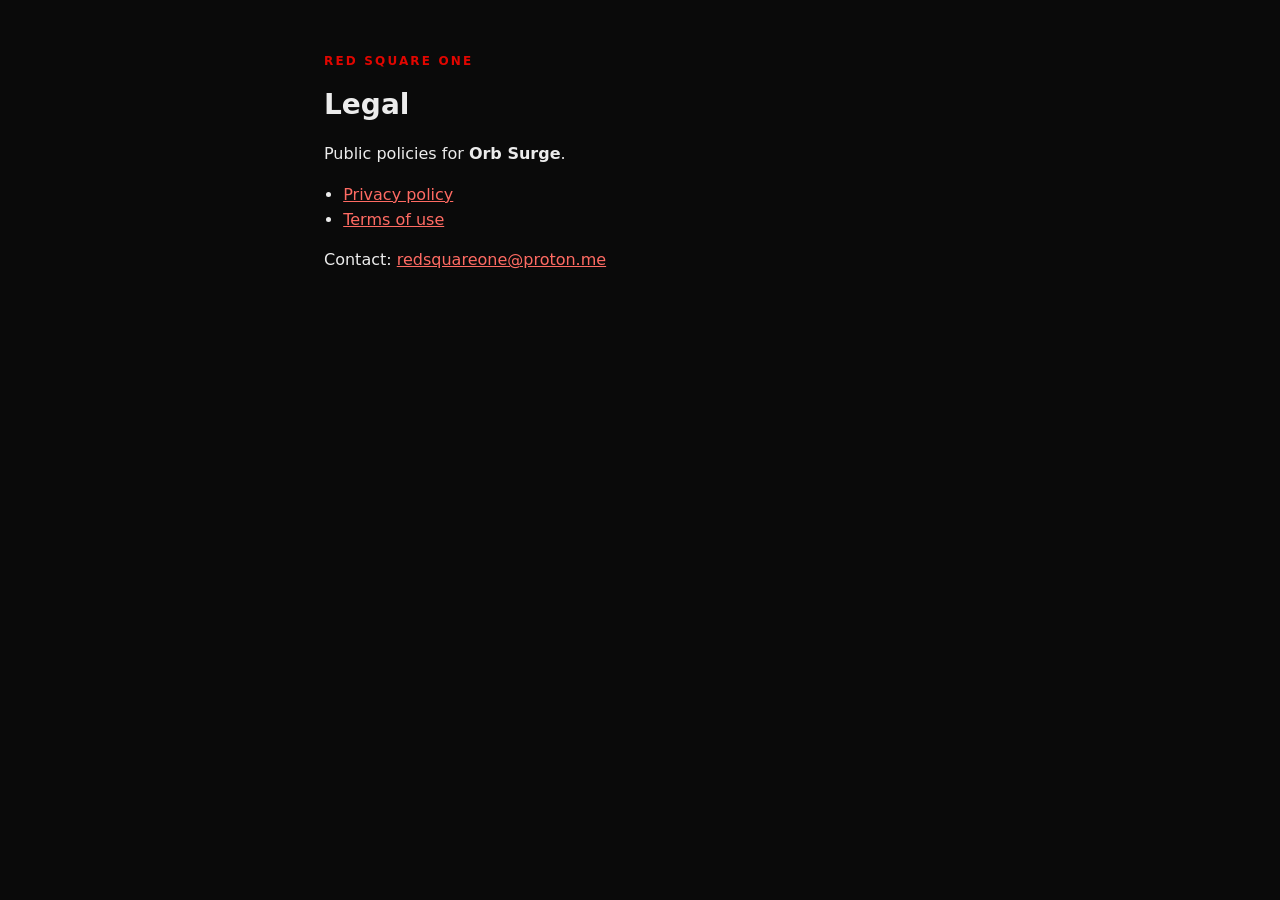
==== index.html @ 72b15047 "Publish Orb Surge privacy and terms pages. Co-authored-by: Cursor <cursoragent@cursor.com>" ====
<!DOCTYPE html>
<html lang="en">
<head>
  <meta charset="utf-8">
  <meta name="viewport" content="width=device-width, initial-scale=1">
  <title>Red Square One — Legal</title>
  <link rel="stylesheet" href="style.css">
</head>
<body>
  <main>
    <p class="kicker">Red Square One</p>
    <h1>Legal</h1>
    <p>Public policies for <strong>Orb Surge</strong>.</p>
    <ul>
      <li><a href="privacy.html">Privacy policy</a></li>
      <li><a href="terms.html">Terms of use</a></li>
    </ul>
    <p>Contact: <a href="mailto:redsquareone@proton.me">redsquareone@proton.me</a></p>
  </main>
</body>
</html>
---- style.css ----
:root {
  color-scheme: dark;
  --bg: #0a0a0a;
  --fg: #ececec;
  --muted: #9a9a9a;
  --red: #e10600;
  --line: #2a2a2a;
}
* { box-sizing: border-box; }
html, body {
  margin: 0;
  background: var(--bg);
  color: var(--fg);
  font: 16px/1.55 system-ui, sans-serif;
}
main {
  max-width: 42rem;
  margin: 0 auto;
  padding: 2.5rem 1.25rem 4rem;
}
.kicker {
  color: var(--red);
  letter-spacing: 0.18em;
  text-transform: uppercase;
  font-size: 0.75rem;
  font-weight: 700;
}
h1 { font-size: 1.75rem; margin: 0.2rem 0 1rem; }
h2 { font-size: 1.1rem; margin-top: 1.75rem; }
h3 { font-size: 1rem; margin-top: 1.2rem; }
a { color: #ff6b63; }
hr { border: 0; border-top: 1px solid var(--line); margin: 2rem 0; }
.meta { color: var(--muted); font-size: 0.92rem; }
ul { padding-left: 1.2rem; }
nav { margin-bottom: 1.5rem; font-size: 0.9rem; }
nav a { margin-right: 1rem; }
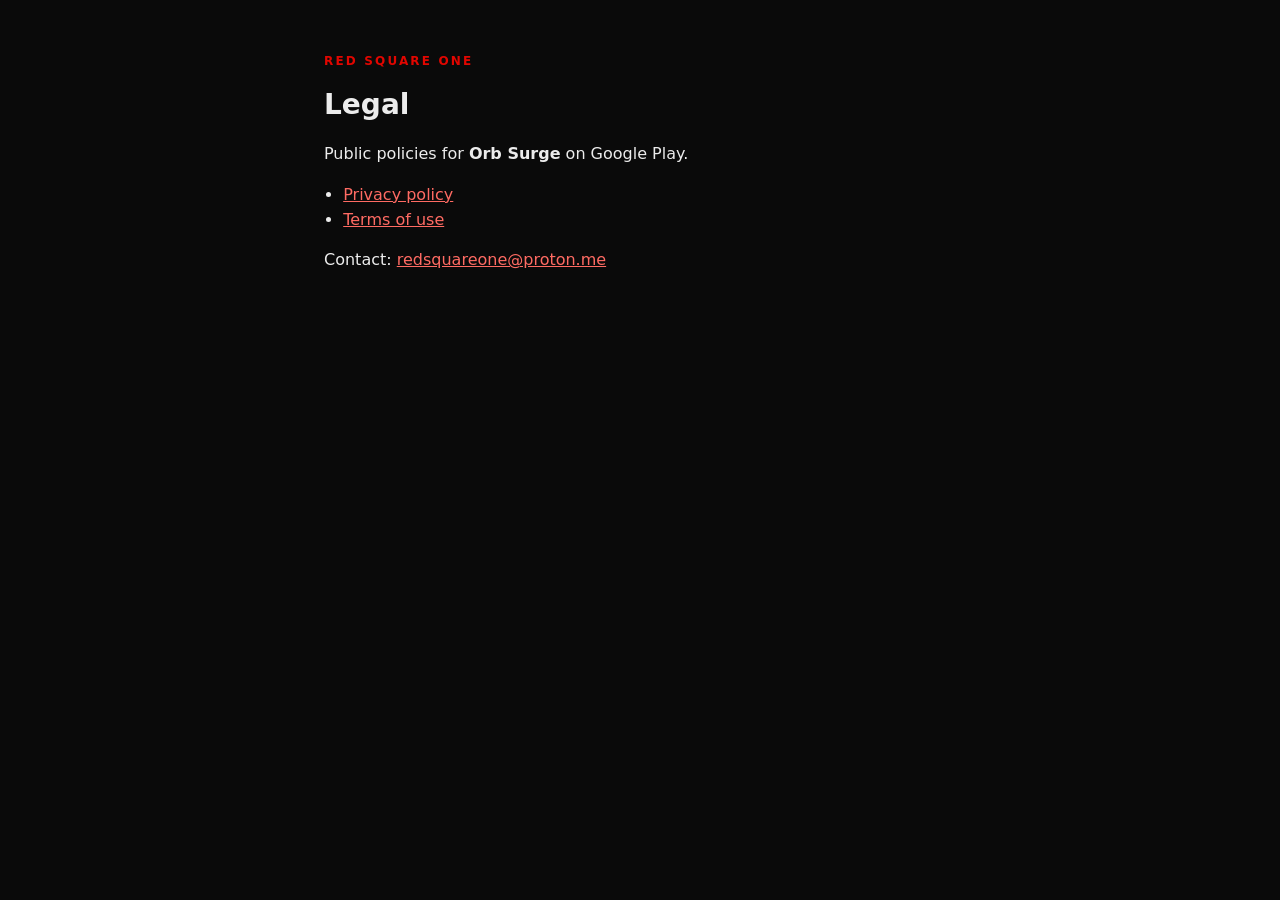
==== commit b229e970: "Lock privacy and terms to Play-only ads and IAP. Co-authored-by: Cursor <cursoragent@cursor.com>" ====
--- a/index.html
+++ b/index.html
@@ -10,7 +10,7 @@
   <main>
     <p class="kicker">Red Square One</p>
     <h1>Legal</h1>
-    <p>Public policies for <strong>Orb Surge</strong>.</p>
+    <p>Public policies for <strong>Orb Surge</strong> on Google Play.</p>
     <ul>
       <li><a href="privacy.html">Privacy policy</a></li>
       <li><a href="terms.html">Terms of use</a></li>
